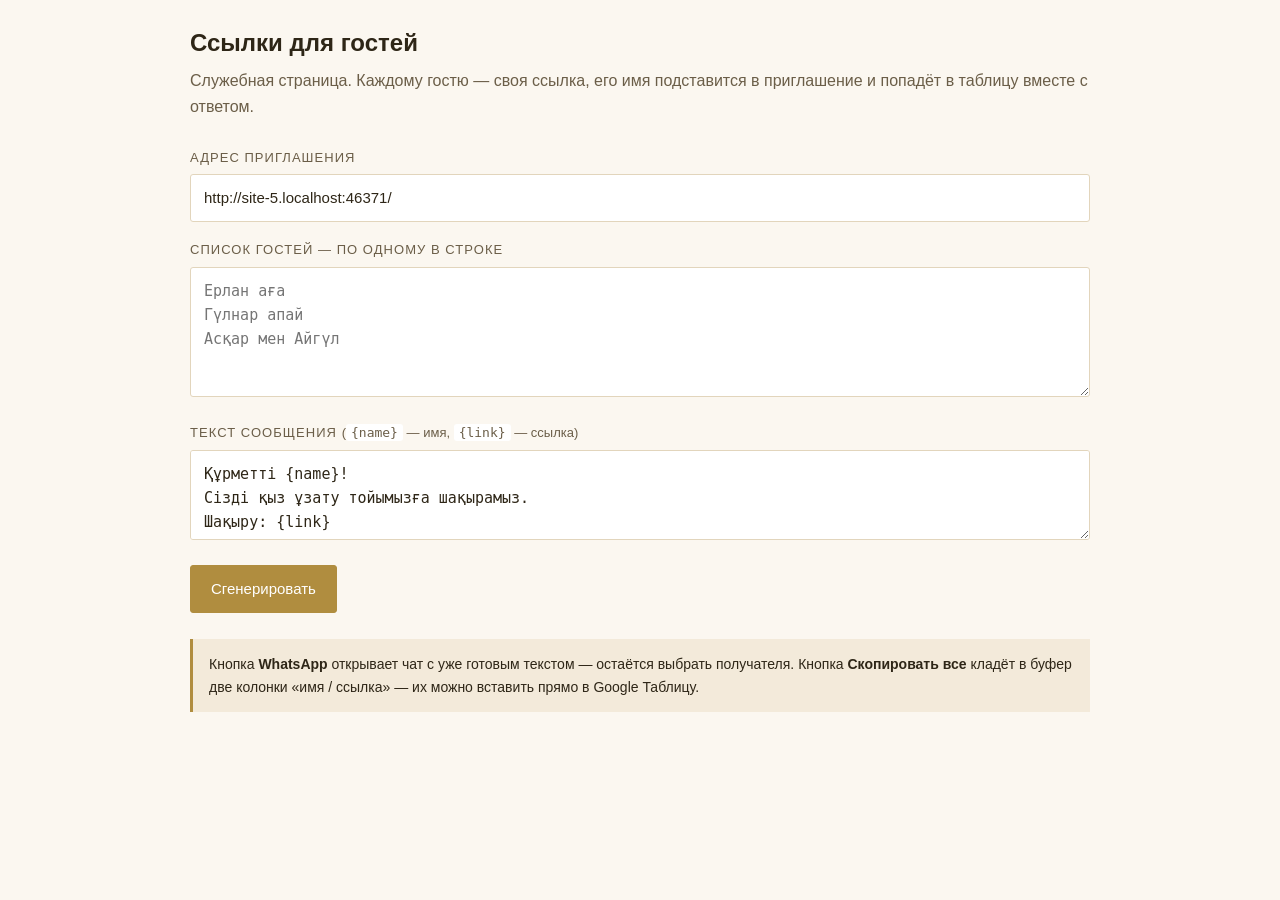
==== links.html @ c357ada1 "init" ====
<!doctype html>
<html lang="ru">
<head>
<meta charset="utf-8">
<meta name="viewport" content="width=device-width, initial-scale=1">
<meta name="robots" content="noindex">
<title>Генератор ссылок для гостей</title>
<style>
  :root { --gold:#B08D3F; --line:#E2D5BC; --ink:#2E2617; }
  * { box-sizing: border-box; }
  body {
    margin:0; padding:24px 16px 64px; background:#FBF7F0; color:var(--ink);
    font:16px/1.6 -apple-system, BlinkMacSystemFont, 'Segoe UI', Roboto, sans-serif;
  }
  .wrap { max-width: 900px; margin: 0 auto; }
  h1 { font-size:24px; margin:0 0 6px; }
  .sub { margin:0 0 28px; color:#6B5E48; }
  label { display:block; margin:0 0 6px; font-size:13px; letter-spacing:.08em;
          text-transform:uppercase; color:#6B5E48; }
  input, textarea {
    width:100%; padding:11px 13px; margin-bottom:18px; font:inherit; font-size:15px;
    border:1px solid var(--line); border-radius:3px; background:#fff; color:var(--ink);
  }
  textarea { min-height:130px; resize:vertical; font-family:ui-monospace, SFMono-Regular, Menlo, monospace; }
  input:focus, textarea:focus { outline:none; border-color:var(--gold); box-shadow:0 0 0 3px rgba(176,141,63,.14); }
  button {
    padding:11px 20px; font:inherit; font-size:15px; border-radius:3px; cursor:pointer;
    border:1px solid var(--gold); background:var(--gold); color:#fff;
  }
  button.ghost { background:#fff; color:#8C6D28; }
  button.mini { padding:6px 11px; font-size:13px; }
  .bar { display:flex; gap:10px; flex-wrap:wrap; align-items:center; }
  table { width:100%; border-collapse:collapse; margin-top:26px; font-size:14px; }
  th, td { padding:10px 8px; border-bottom:1px solid var(--line); text-align:left; vertical-align:middle; }
  th { font-size:12px; letter-spacing:.08em; text-transform:uppercase; color:#6B5E48; }
  td.link { font-family:ui-monospace, SFMono-Regular, Menlo, monospace; font-size:12px;
            word-break:break-all; color:#6B5E48; }
  td.act { white-space:nowrap; text-align:right; }
  .hint { margin-top:26px; padding:14px 16px; border-left:3px solid var(--gold);
          background:#F3EADA; font-size:14px; }
  code { background:#fff; padding:1px 5px; border-radius:3px; }
</style>
</head>
<body>
<div class="wrap">

  <h1>Ссылки для гостей</h1>
  <p class="sub">Служебная страница. Каждому гостю — своя ссылка, его имя подставится в приглашение
     и попадёт в таблицу вместе с ответом.</p>

  <label for="base">Адрес приглашения</label>
  <input id="base" type="url" spellcheck="false">

  <label for="names">Список гостей — по одному в строке</label>
  <textarea id="names" spellcheck="false" placeholder="Ерлан аға
Гүлнар апай
Асқар мен Айгүл"></textarea>

  <label for="tpl">Текст сообщения <span style="text-transform:none;letter-spacing:0">(<code>{name}</code> — имя, <code>{link}</code> — ссылка)</span></label>
  <textarea id="tpl" style="min-height:90px">Құрметті {name}!
Сізді қыз ұзату тойымызға шақырамыз.
Шақыру: {link}</textarea>

  <div class="bar">
    <button id="go">Сгенерировать</button>
    <button id="copy-all" class="ghost" hidden>Скопировать все (для таблицы)</button>
  </div>

  <div id="out"></div>

  <div class="hint">
    Кнопка <b>WhatsApp</b> открывает чат с уже готовым текстом — остаётся выбрать получателя.
    Кнопка <b>Скопировать все</b> кладёт в буфер две колонки «имя / ссылка» — их можно
    вставить прямо в Google Таблицу.
  </div>

</div>

<script>
(function () {
  var $ = function (id) { return document.getElementById(id); };

  // Приглашение лежит рядом: .../links.html → .../
  $('base').value = location.origin + location.pathname.replace(/links\.html$/, '');

  var rows = [];

  function build() {
    var base = $('base').value.trim().replace(/\?.*$/, '');
    var tpl  = $('tpl').value;

    rows = $('names').value
      .split('\n')
      .map(function (s) { return s.trim(); })
      .filter(Boolean)
      .map(function (name) {
        var link = base + '?g=' + encodeURIComponent(name);
        return { name: name, link: link, msg: tpl.split('{name}').join(name).split('{link}').join(link) };
      });

    render();
  }

  function render() {
    var out = $('out');
    out.textContent = '';
    $('copy-all').hidden = rows.length === 0;
    if (!rows.length) return;

    var table = document.createElement('table');
    table.innerHTML = '<thead><tr><th>Гость</th><th>Ссылка</th><th></th></tr></thead>';
    var tbody = document.createElement('tbody');

    rows.forEach(function (r) {
      var tr = document.createElement('tr');

      var tdName = document.createElement('td');
      tdName.textContent = r.name;                 // не innerHTML: имена вводятся руками

      var tdLink = document.createElement('td');
      tdLink.className = 'link';
      tdLink.textContent = r.link;

      var tdAct = document.createElement('td');
      tdAct.className = 'act';

      var bCopy = document.createElement('button');
      bCopy.className = 'ghost mini';
      bCopy.textContent = 'Копировать';
      bCopy.onclick = function () {
        navigator.clipboard.writeText(r.msg).then(function () {
          bCopy.textContent = 'Скопировано';
          setTimeout(function () { bCopy.textContent = 'Копировать'; }, 1400);
        });
      };

      var aWa = document.createElement('a');
      aWa.href = 'https://wa.me/?text=' + encodeURIComponent(r.msg);
      aWa.target = '_blank';
      aWa.rel = 'noopener';
      aWa.style.marginLeft = '8px';
      var bWa = document.createElement('button');
      bWa.className = 'ghost mini';
      bWa.textContent = 'WhatsApp';
      aWa.appendChild(bWa);

      var aOpen = document.createElement('a');
      aOpen.href = r.link;
      aOpen.target = '_blank';
      aOpen.rel = 'noopener';
      aOpen.style.marginLeft = '8px';
      var bOpen = document.createElement('button');
      bOpen.className = 'ghost mini';
      bOpen.textContent = 'Открыть';
      aOpen.appendChild(bOpen);

      tdAct.append(bCopy, aWa, aOpen);
      tr.append(tdName, tdLink, tdAct);
      tbody.appendChild(tr);
    });

    table.appendChild(tbody);
    out.appendChild(table);
  }

  $('go').onclick = build;

  $('copy-all').onclick = function () {
    var tsv = rows.map(function (r) { return r.name + '\t' + r.link; }).join('\n');
    navigator.clipboard.writeText(tsv).then(function () {
      $('copy-all').textContent = 'Скопировано';
      setTimeout(function () { $('copy-all').textContent = 'Скопировать все (для таблицы)'; }, 1600);
    });
  };
})();
</script>
</body>
</html>
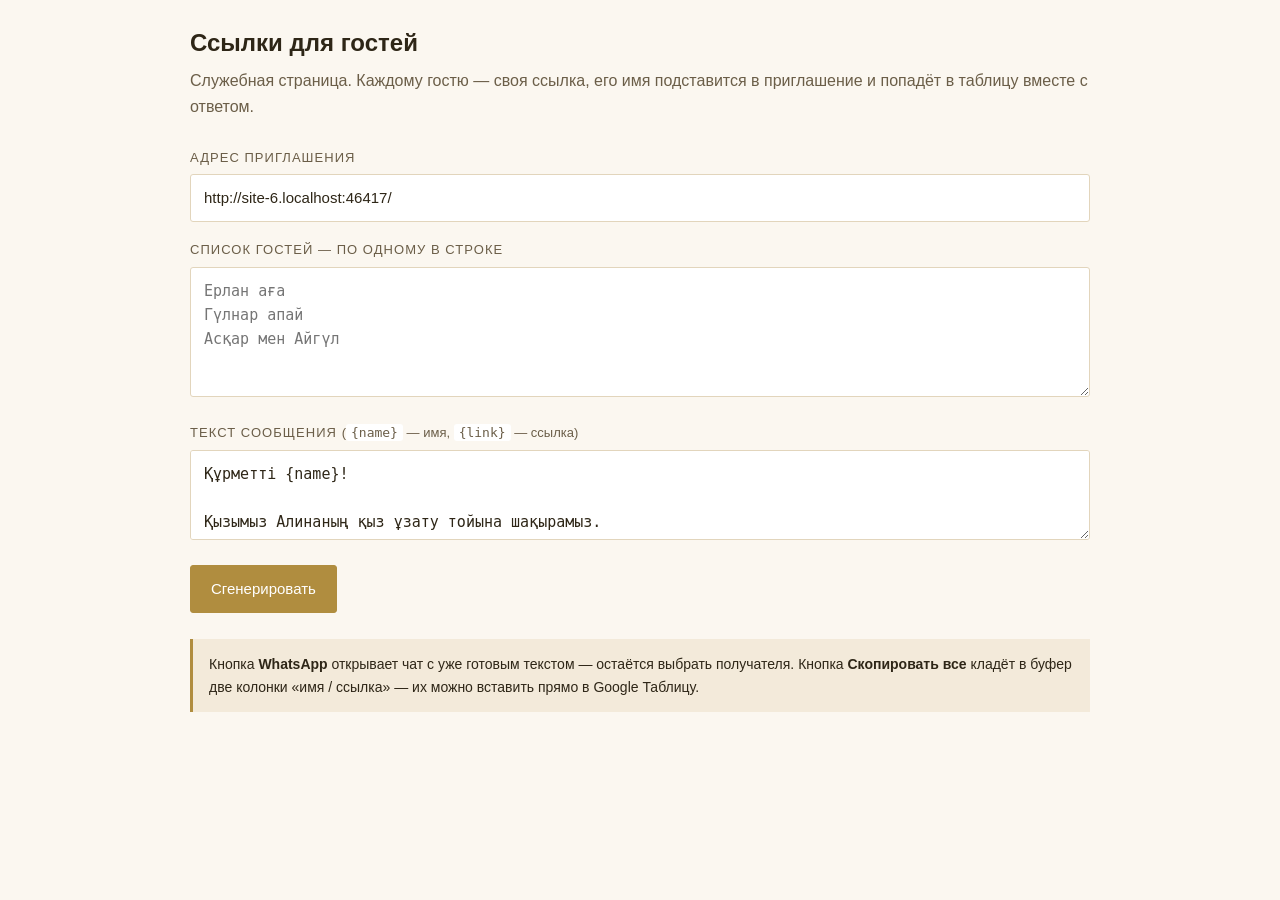
==== commit 4d8d0309: "Готовый текст приглашения в генераторе ссылок" ====
--- a/links.html
+++ b/links.html
@@ -58,8 +58,13 @@
 
   <label for="tpl">Текст сообщения <span style="text-transform:none;letter-spacing:0">(<code>{name}</code> — имя, <code>{link}</code> — ссылка)</span></label>
   <textarea id="tpl" style="min-height:90px">Құрметті {name}!
-Сізді қыз ұзату тойымызға шақырамыз.
-Шақыру: {link}</textarea>
+
+Қызымыз Алинаның қыз ұзату тойына шақырамыз.
+🗓 16 қазан 2026 жыл, сағат 18:00
+📍 Qurmet banket hall — Шымкент қ., Аль-Фараби даңғылы, 74
+
+Шақыруды ашып, келу-келмеуіңізді белгілеп қойсаңыз, дастархан дайындауға көп көмегі тиеді:
+{link}</textarea>
 
   <div class="bar">
     <button id="go">Сгенерировать</button>
